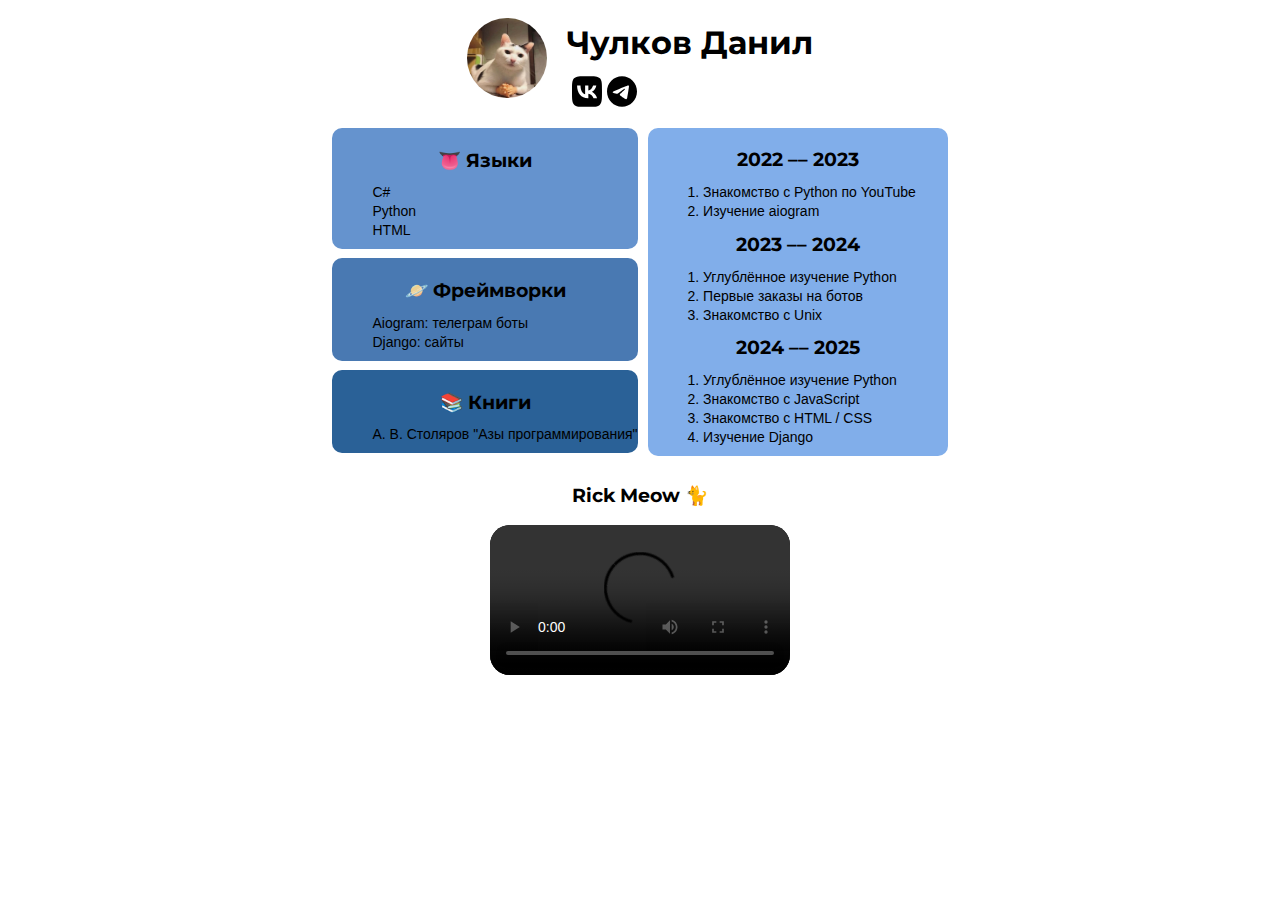
==== index.html @ 6cfdf7d8 "new design" ====
<!DOCTYPE html>
<html lang="en">
<head>
    <link rel="preconnect" href="https://fonts.googleapis.com">
    <link rel="preconnect" href="https://fonts.gstatic.com" crossorigin>
    <link href="https://fonts.googleapis.com/css2?family=Montserrat:ital,wght@0,700;1,700&display=swap" rel="stylesheet">

    <link rel="preconnect" href="https://fonts.googleapis.com">
    <link rel="preconnect" href="https://fonts.gstatic.com" crossorigin>
    <link href="https://fonts.googleapis.com/css2?family=Mulish:ital,wght@0,200..1000;1,200..1000&family=Nanum+Gothic&display=swap" rel="stylesheet">

    <meta charset="UTF-8">
    <meta name="viewport" content="width=device-width, initial-scale=1.0">
    <link rel="stylesheet" href="style.css">
    <title>Title</title>
</head>

<body>
    <div class="present">
        <img class="photo" src="photo.jpg">
        <div class="whoami">
            <h1 class="name best-font">Чулков Данил</h1>
            <!-- <p class="second-font">Просто тестовый текст</p> -->
            <div class="social">
                <a href="https://github.com">
                    <img src="github.svg" alt="github">
                </a>
                    <!-- <p class="social-text">github.com</p> -->
                <img src="vk.svg" alt="vk">
                <!-- <p class="social-text">vk.com</p> -->
                <img src="telegram.svg" alt="telegram">
                <!-- <p class="social-text">telegram.com</p> -->
            </div>
            <!-- Гений, миллиардер, плейбой, филантроп -->
        </div>
    </div>
    <!-- <hr class="hr-horizontal"> -->
    <div class="brain">
        <div class="skills">
            <div class="todo" style="background-color:#6593CE">
                <h3 class="center-todo best-font">👅 Языки</h3>
                <div class="list second-font">
                    <ul>С#</ul>
                    <ul>Python</ul>
                    <ul>HTML</ul>
                </div>
            </div>

            <div class="todo" style="background-color: #4979B2;">
                <h3 class="center-todo best-font">🪐 Фреймворки</h3>
                <div class="list second-font">
                    <ul>Aiogram: телеграм боты</ul>
                    <ul>Django: сайты</ul>
                </div>
            </div>

            <div class="todo" style="background-color: #2A6197;">
                <h3 class="center-todo best-font">📚 Книги</h3>
                <div class="list second-font">
                    <ul>А. В. Столяров "Азы программирования"</ul>
                </div>
            </div>
        </div>
        
        <div class="test">
            <!-- <p class="main-text">Соц-сети</p> -->
            <div class="todo" style="background-color: #81AEEA;">
                <h3 class="center-todo best-font">2022 –– 2023</h3>
                <div class="list second-font">
                    <ul>1. Знакомство с Python по YouTube</ul>
                    <ul>2. Изучение aiogram</ul>
                </div>
                <h3 class="center-todo best-font">2023 –– 2024</h3>
                <div class="list second-font">
                    <ul>1. Углублённое изучение Python</ul>
                    <ul>2. Первые заказы на ботов</ul>
                    <ul>3. Знакомство с Unix</ul>
                </div>
                <h3 class="center-todo best-font">2024 –– 2025</h3>
                <div class="list second-font">
                    <ul>1. Углублённое изучение Python</ul>
                    <ul>2. Знакомство с JavaScript</ul>
                    <ul>3. Знакомство с HTML / CSS</ul>
                    <ul>4. Изучение Django</ul>
                </div>
            </div>
        </div>
    </div>
        <div>
            <h3 class="center-todo best-font">Rick Meow 🐈</h3>
            <video class="meow" controls>
                <source src="Never-gonna-Meow-you-up.mp4" type="video/mp4">
                <!-- <source src="movie.ogg" type="video/ogg"> -->
                Your browser does not support the video tag.
            </video>
        </div>
</body>

</html>
---- style.css ----
.present {
    display:flex;
    line-height: 20px;
    padding: 10px;
    justify-content: center;
}

.best-font{
    font-family: "Montserrat", sans-serif;
    font-weight: 700;
    font-style: normal;
}

.main-text {
    font-family: "Montserrat", sans-serif;
    font-weight: 700;
    font-style: normal;
    font-size: 20px;
    padding-left: 1%;
}

.second-font{
    font-family:'Gill Sans', 'Gill Sans MT', Calibri, 'Trebuchet MS', sans-serif;
    font-weight: 400;
    font-size: 14px;
}

.skills {
    border-radius: 20px;
    margin: 0px 5px;
}

.meow{
    display: block;
    margin: 0px auto;
    border-radius: 20px;
    max-width: 600px;
    background-color: black;
}

.test {
    border-radius: 10px;
    margin: 0px 5px;
}

.cells {
    padding-left: 32px;
    line-height: 10px;
    padding-bottom: 5px;
}

.name {
    margin-top: 15px;
}

.point-text {
    font-family: "Mulish", sans-serif;
    font-optical-sizing: auto;
    font-weight: 300;
    font-style: normal;
    font-size: 20px;
}

.info {
    font-family: "Mulish", sans-serif;
    font-optical-sizing: auto;
    font-weight: 300;
    font-size: large;
    font-style: normal;
}

.a {
    flex-shrink: 5;
}

.social {
    display:inline-flex;
    position: relative;
    border-radius: 70px;
    width: 30px;
    margin-top: -10px;
    gap: 5px;
}

.photo {
    width: 80px;
    height: 80px;
    overflow: hidden;
    border-radius: 70%;
    margin-right: 20px;
  }

.center-todo{
    display: flex;
    justify-content: center;
}

.todo {
    background-color: rgb(255, 175, 175);
    border-radius: 10px;

    padding: 2px 0px;
    margin: 3% auto;
    min-width: 300px;
}
.list{
    display:flexbox;
    line-height: 5px;
}

@media (max-width: 555px) {
}
  
.brain {
    display:flex;
    justify-content: center;
    min-width: 300px;
}
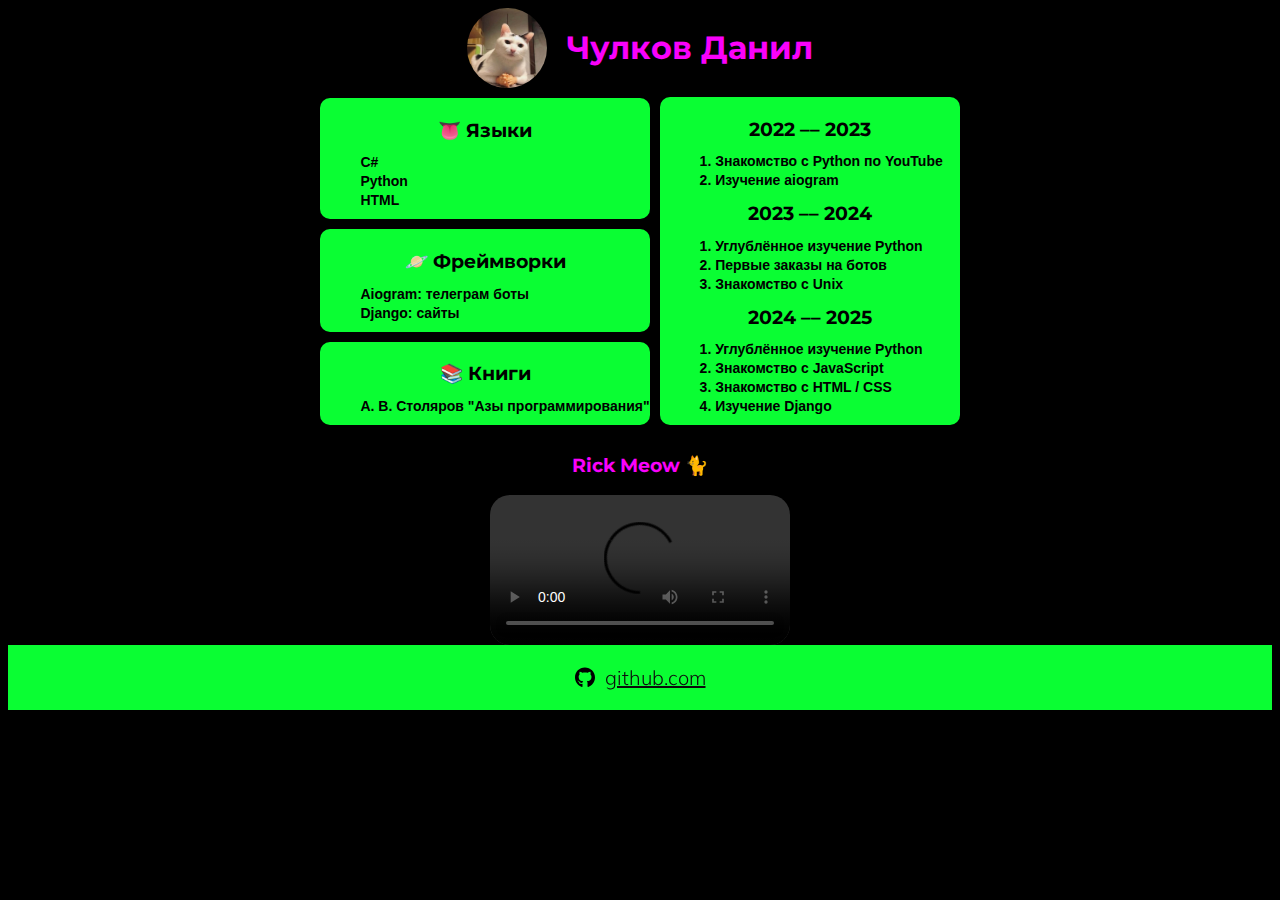
==== commit 6ca9dfcf: "double update design" ====
--- a/index.html
+++ b/index.html
@@ -15,30 +15,20 @@
     <title>Title</title>
 </head>
 
-<body>
+<body bgcolor="#000">
     <div class="present">
         <img class="photo" src="photo.jpg">
         <div class="whoami">
-            <h1 class="name best-font">Чулков Данил</h1>
-            <!-- <p class="second-font">Просто тестовый текст</p> -->
-            <div class="social">
-                <a href="https://github.com">
-                    <img src="github.svg" alt="github">
-                </a>
-                    <!-- <p class="social-text">github.com</p> -->
-                <img src="vk.svg" alt="vk">
-                <!-- <p class="social-text">vk.com</p> -->
-                <img src="telegram.svg" alt="telegram">
-                <!-- <p class="social-text">telegram.com</p> -->
-            </div>
+            <h1 class="name best-font" style="color: #F902FA">Чулков Данил</h1>
+            <!-- <p class="second-font" style="color: #F902FA">Просто тестовый текст</p> -->
             <!-- Гений, миллиардер, плейбой, филантроп -->
         </div>
     </div>
     <!-- <hr class="hr-horizontal"> -->
     <div class="brain">
         <div class="skills">
-            <div class="todo" style="background-color:#6593CE">
-                <h3 class="center-todo best-font">👅 Языки</h3>
+            <div class="todo" style="background-color:#0AFE33">
+                <h3 class="center-todo best-font" text="#F902FA">👅 Языки</h3>
                 <div class="list second-font">
                     <ul>С#</ul>
                     <ul>Python</ul>
@@ -46,7 +36,7 @@
                 </div>
             </div>
 
-            <div class="todo" style="background-color: #4979B2;">
+            <div class="todo" style="background-color: #0AFE33">
                 <h3 class="center-todo best-font">🪐 Фреймворки</h3>
                 <div class="list second-font">
                     <ul>Aiogram: телеграм боты</ul>
@@ -54,7 +44,7 @@
                 </div>
             </div>
 
-            <div class="todo" style="background-color: #2A6197;">
+            <div class="todo" style="background-color: #0AFE33">
                 <h3 class="center-todo best-font">📚 Книги</h3>
                 <div class="list second-font">
                     <ul>А. В. Столяров "Азы программирования"</ul>
@@ -64,7 +54,7 @@
         
         <div class="test">
             <!-- <p class="main-text">Соц-сети</p> -->
-            <div class="todo" style="background-color: #81AEEA;">
+            <div class="todo" style="background-color: #0AFE33">
                 <h3 class="center-todo best-font">2022 –– 2023</h3>
                 <div class="list second-font">
                     <ul>1. Знакомство с Python по YouTube</ul>
@@ -87,13 +77,29 @@
         </div>
     </div>
         <div>
-            <h3 class="center-todo best-font">Rick Meow 🐈</h3>
+            <h3 class="center-todo best-font" style="color: #F902FA">Rick Meow 🐈</h3>
             <video class="meow" controls>
                 <source src="Never-gonna-Meow-you-up.mp4" type="video/mp4">
-                <!-- <source src="movie.ogg" type="video/ogg"> -->
                 Your browser does not support the video tag.
             </video>
         </div>
 </body>
-
+<article>
+    <footer>
+        <div class="social">
+                <img src="github.svg" alt="github">
+                <a href="https://github.com/MrStewie404/">
+                    <p class="social-text">github.com</p>
+                </a>
+                <!-- <img src="vk.svg" alt="vk">
+                <a href="https://vk.com">
+                    <p class="social-text">vk.com</p>
+                </a>
+                <img src="telegram.svg" alt="telegram">
+                <a href="https://web.telegram.org">
+                    <p class="social-text">telegram.org</p>
+                </a> -->
+        </div>
+    </footer>
+</article>
 </html>--- a/style.css
+++ b/style.css
@@ -1,7 +1,7 @@
 .present {
     display:flex;
     line-height: 20px;
-    padding: 10px;
+    /* padding: 2px; */
     justify-content: center;
 }
 
@@ -21,7 +21,7 @@
 
 .second-font{
     font-family:'Gill Sans', 'Gill Sans MT', Calibri, 'Trebuchet MS', sans-serif;
-    font-weight: 400;
+    font-weight: 600;
     font-size: 14px;
 }
 
@@ -36,6 +36,7 @@
     border-radius: 20px;
     max-width: 600px;
     background-color: black;
+    box-shadow: 10px;
 }
 
 .test {
@@ -50,7 +51,7 @@
 }
 
 .name {
-    margin-top: 15px;
+    margin: 30px 0px;
 }
 
 .point-text {
@@ -69,17 +70,51 @@
     font-style: normal;
 }
 
-.a {
+a {
     flex-shrink: 5;
 }
 
+article {
+    min-height: 100%;
+    display: grid;
+    grid-template-rows: auto 0fr auto;
+  }
+  
+footer {
+    display: flex;
+    justify-content: center;
+    /* padding: 1px; */
+    background-color: #0AFE33;
+  }
+  
+.social-text {
+    /* scale: 100%; */
+    font-family: "Mulish", sans-serif;
+    font-optical-sizing: auto;
+    font-weight: 300;
+    font-style: normal;
+    font-size: 20px;
+}
+
 .social {
-    display:inline-flex;
-    position: relative;
-    border-radius: 70px;
-    width: 30px;
-    margin-top: -10px;
-    gap: 5px;
+    display:flex;
+    /* margin-left: -350px; */
+    /* border-radius: 70px; */
+    width: 20px;
+    /* margin-left: -50px; */
+    gap: 10px;
+    justify-content: center;
+    align-content: center;
+    /* https://isotropic.co/tool/hex-color-to-css-filter/ */
+    filter: invert(0%) sepia(0%) saturate(0%) hue-rotate(324deg) brightness(96%) contrast(104%);
+}
+
+.hr-vertical{
+    /* display: flex; */
+    height: 20px;
+    color: #000;
+    /* gap: 30px; */
+    /* justify-content: center; */
 }
 
 .photo {
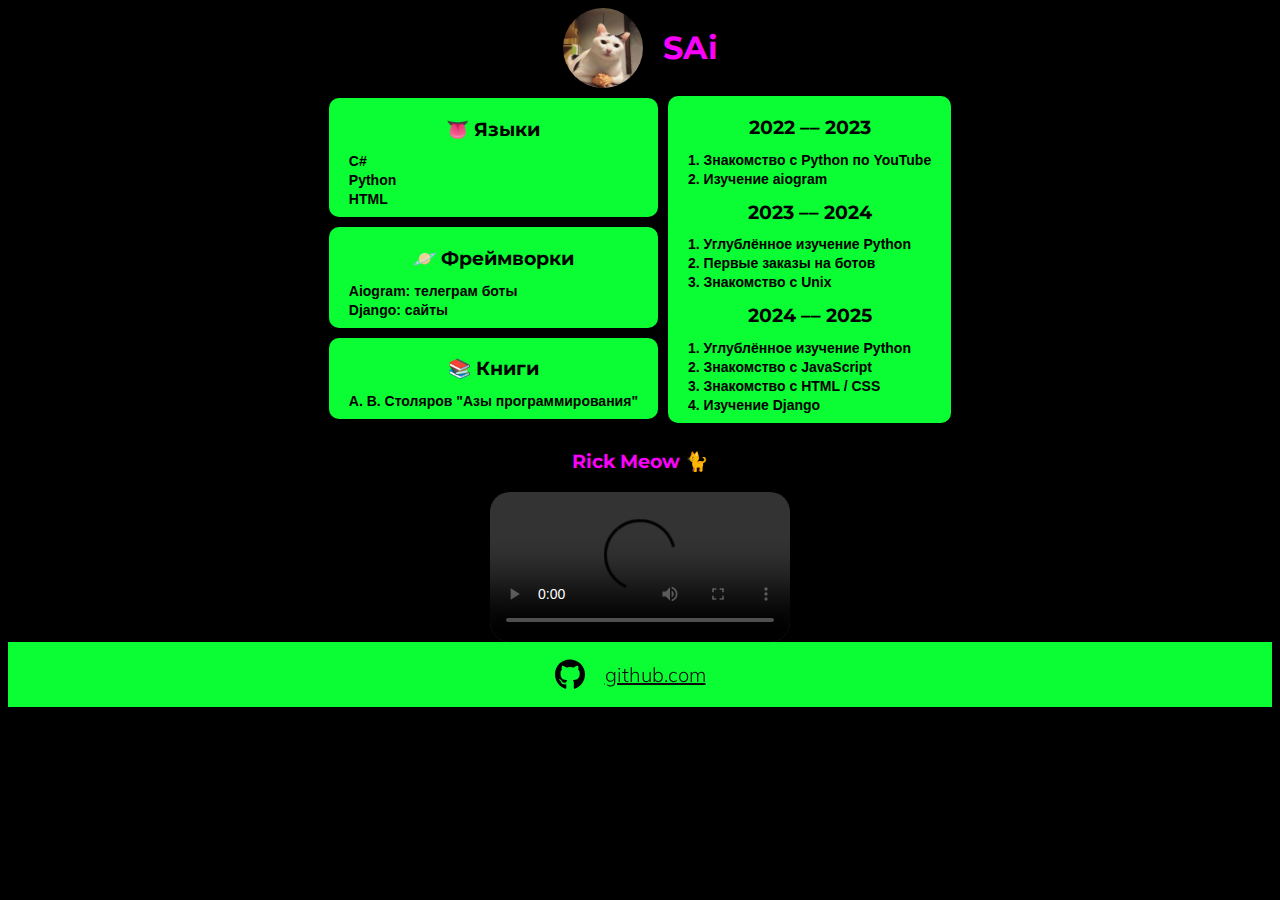
==== commit 69284d23: "add adaptive design" ====
--- a/index.html
+++ b/index.html
@@ -1,13 +1,17 @@
 <!DOCTYPE html>
 <html lang="en">
+
 <head>
     <link rel="preconnect" href="https://fonts.googleapis.com">
     <link rel="preconnect" href="https://fonts.gstatic.com" crossorigin>
-    <link href="https://fonts.googleapis.com/css2?family=Montserrat:ital,wght@0,700;1,700&display=swap" rel="stylesheet">
+    <link href="https://fonts.googleapis.com/css2?family=Montserrat:ital,wght@0,700;1,700&display=swap"
+        rel="stylesheet">
 
     <link rel="preconnect" href="https://fonts.googleapis.com">
     <link rel="preconnect" href="https://fonts.gstatic.com" crossorigin>
-    <link href="https://fonts.googleapis.com/css2?family=Mulish:ital,wght@0,200..1000;1,200..1000&family=Nanum+Gothic&display=swap" rel="stylesheet">
+    <link
+        href="https://fonts.googleapis.com/css2?family=Mulish:ital,wght@0,200..1000;1,200..1000&family=Nanum+Gothic&display=swap"
+        rel="stylesheet">
 
     <meta charset="UTF-8">
     <meta name="viewport" content="width=device-width, initial-scale=1.0">
@@ -19,79 +23,77 @@
     <div class="present">
         <img class="photo" src="photo.jpg">
         <div class="whoami">
-            <h1 class="name best-font" style="color: #F902FA">Чулков Данил</h1>
+            <h1 class="name best-font" style="color: #F902FA">SAi</h1>
             <!-- <p class="second-font" style="color: #F902FA">Просто тестовый текст</p> -->
             <!-- Гений, миллиардер, плейбой, филантроп -->
         </div>
     </div>
-    <!-- <hr class="hr-horizontal"> -->
     <div class="brain">
         <div class="skills">
-            <div class="todo" style="background-color:#0AFE33">
-                <h3 class="center-todo best-font" text="#F902FA">👅 Языки</h3>
-                <div class="list second-font">
-                    <ul>С#</ul>
-                    <ul>Python</ul>
-                    <ul>HTML</ul>
+            <div class="block" style="background-color:#0AFE33">
+                <h3 class="block-title best-font" text="#F902FA">👅 Языки</h3>
+                <div class="block-info second-font">
+                    <p>С#</p>
+                    <p>Python</p>
+                    <p>HTML</p>
                 </div>
             </div>
 
-            <div class="todo" style="background-color: #0AFE33">
-                <h3 class="center-todo best-font">🪐 Фреймворки</h3>
-                <div class="list second-font">
-                    <ul>Aiogram: телеграм боты</ul>
-                    <ul>Django: сайты</ul>
+            <div class="block" style="background-color: #0AFE33">
+                <h3 class="block-title best-font">🪐 Фреймворки</h3>
+                <div class="block-info second-font">
+                    <p>Aiogram: телеграм боты</p>
+                    <p>Django: сайты</p>
                 </div>
             </div>
-
-            <div class="todo" style="background-color: #0AFE33">
-                <h3 class="center-todo best-font">📚 Книги</h3>
-                <div class="list second-font">
-                    <ul>А. В. Столяров "Азы программирования"</ul>
+            <div class="block" style="background-color: #0AFE33">
+                <h3 class="block-title best-font">📚 Книги</h3>
+                <div class="block-info second-font">
+                    <p>А. В. Столяров "Азы программирования"</p>
                 </div>
             </div>
         </div>
-        
-        <div class="test">
+
+        <div class="skills">
             <!-- <p class="main-text">Соц-сети</p> -->
-            <div class="todo" style="background-color: #0AFE33">
-                <h3 class="center-todo best-font">2022 –– 2023</h3>
-                <div class="list second-font">
-                    <ul>1. Знакомство с Python по YouTube</ul>
-                    <ul>2. Изучение aiogram</ul>
+            <div class="block" style="background-color: #0AFE33">
+                <h3 class="block-title best-font">2022 –– 2023</h3>
+                <div class="block-info second-font">
+                    <p>1. Знакомство с Python по YouTube</p>
+                    <p>2. Изучение aiogram</p>
                 </div>
-                <h3 class="center-todo best-font">2023 –– 2024</h3>
-                <div class="list second-font">
-                    <ul>1. Углублённое изучение Python</ul>
-                    <ul>2. Первые заказы на ботов</ul>
-                    <ul>3. Знакомство с Unix</ul>
+                <h3 class="block-title best-font">2023 –– 2024</h3>
+                <div class="block-info second-font">
+                    <p>1. Углублённое изучение Python</p>
+                    <p>2. Первые заказы на ботов</p>
+                    <p>3. Знакомство с Unix</p>
                 </div>
-                <h3 class="center-todo best-font">2024 –– 2025</h3>
-                <div class="list second-font">
-                    <ul>1. Углублённое изучение Python</ul>
-                    <ul>2. Знакомство с JavaScript</ul>
-                    <ul>3. Знакомство с HTML / CSS</ul>
-                    <ul>4. Изучение Django</ul>
+                <h3 class="block-title best-font">2024 –– 2025</h3>
+                <div class="block-info second-font">
+                    <p>1. Углублённое изучение Python</p>
+                    <p>2. Знакомство с JavaScript</p>
+                    <p>3. Знакомство с HTML / CSS</p>
+                    <p>4. Изучение Django</p>
                 </div>
             </div>
         </div>
     </div>
-        <div>
-            <h3 class="center-todo best-font" style="color: #F902FA">Rick Meow 🐈</h3>
-            <video class="meow" controls>
-                <source src="Never-gonna-Meow-you-up.mp4" type="video/mp4">
-                Your browser does not support the video tag.
-            </video>
-        </div>
+    <div>
+        <h3 class="block-title best-font" style="color: #F902FA">Rick Meow 🐈</h3>
+        <video class="meow" controls>
+            <source src="Never-gonna-Meow-you-up.mp4" type="video/mp4">
+            Your browser does not support the video tag.
+        </video>
+    </div>
 </body>
 <article>
     <footer>
         <div class="social">
-                <img src="github.svg" alt="github">
-                <a href="https://github.com/MrStewie404/">
-                    <p class="social-text">github.com</p>
-                </a>
-                <!-- <img src="vk.svg" alt="vk">
+            <img src="github.svg" alt="github">
+            <a href="https://github.com/MrStewie404/">
+                <p class="social-text">github.com</p>
+            </a>
+            <!-- <img src="vk.svg" alt="vk">
                 <a href="https://vk.com">
                     <p class="social-text">vk.com</p>
                 </a>
@@ -102,4 +104,5 @@
         </div>
     </footer>
 </article>
+
 </html>--- a/style.css
+++ b/style.css
@@ -1,14 +1,8 @@
-.present {
-    display:flex;
-    line-height: 20px;
-    /* padding: 2px; */
-    justify-content: center;
-}
-
 .best-font{
     font-family: "Montserrat", sans-serif;
     font-weight: 700;
     font-style: normal;
+    
 }
 
 .main-text {
@@ -25,9 +19,60 @@
     font-size: 14px;
 }
 
+
+
+
+.present {
+    display:flex;
+    line-height: 20px;
+    justify-content: center;
+}
+
+.photo {
+    width: 80px;
+    height: 80px;
+    overflow: hidden;
+    border-radius: 70%;
+    margin-right: 20px;
+  }
+
+.name {
+    margin: 30px 0px;
+}
+
 .skills {
     border-radius: 20px;
     margin: 0px 5px;
+}
+
+.block {
+    background-color: rgb(255, 175, 175);
+    border-radius: 10px;
+
+    padding: 1px 0px;
+    margin: 3% auto;
+    min-width: 200px;
+}
+
+p {
+    padding: 0px 20px;
+}
+
+.block-title{
+    display: flex;
+    justify-content: center;
+}
+
+.block-info{
+    display:flexbox;
+    line-height: 5px;
+    /* padding: 0px 20px; */
+}
+  
+.brain {
+    display:flex;
+    justify-content: center;
+    /* min-width: 300px; */
 }
 
 .meow{
@@ -39,39 +84,14 @@
     box-shadow: 10px;
 }
 
-.test {
-    border-radius: 10px;
-    margin: 0px 5px;
-}
-
-.cells {
-    padding-left: 32px;
-    line-height: 10px;
-    padding-bottom: 5px;
-}
-
-.name {
-    margin: 30px 0px;
-}
-
-.point-text {
-    font-family: "Mulish", sans-serif;
-    font-optical-sizing: auto;
-    font-weight: 300;
-    font-style: normal;
-    font-size: 20px;
-}
-
-.info {
-    font-family: "Mulish", sans-serif;
-    font-optical-sizing: auto;
-    font-weight: 300;
-    font-size: large;
-    font-style: normal;
-}
-
-a {
-    flex-shrink: 5;
+.social {
+    display:flex;
+    width: 30px;
+    /* gap: 10px; */
+    justify-content: center;
+    /* align-content: center; */
+    /* https://isotropic.co/tool/hex-color-to-css-filter/ */
+    filter: invert(0%) sepia(0%) saturate(0%) hue-rotate(324deg) brightness(96%) contrast(104%);
 }
 
 article {
@@ -86,9 +106,8 @@
     /* padding: 1px; */
     background-color: #0AFE33;
   }
-  
+
 .social-text {
-    /* scale: 100%; */
     font-family: "Mulish", sans-serif;
     font-optical-sizing: auto;
     font-weight: 300;
@@ -96,58 +115,52 @@
     font-size: 20px;
 }
 
-.social {
-    display:flex;
-    /* margin-left: -350px; */
-    /* border-radius: 70px; */
-    width: 20px;
-    /* margin-left: -50px; */
-    gap: 10px;
-    justify-content: center;
-    align-content: center;
-    /* https://isotropic.co/tool/hex-color-to-css-filter/ */
-    filter: invert(0%) sepia(0%) saturate(0%) hue-rotate(324deg) brightness(96%) contrast(104%);
+@media (max-width: 600px) {
+    .brain {
+        display:block;
+        justify-content: center;
+        margin: 10px auto;
+        /* min-width: 300px; */
+    }
+
+    .block {
+        margin: 4% auto;
+    } 
+
+    .meow{
+        max-width: 90%;
+    }
 }
 
-.hr-vertical{
-    /* display: flex; */
-    height: 20px;
-    color: #000;
-    /* gap: 30px; */
-    /* justify-content: center; */
-}
+@media (max-width: 370px) {
+    .photo {
+        display: none;
+      }
 
-.photo {
-    width: 80px;
-    height: 80px;
-    overflow: hidden;
-    border-radius: 70%;
-    margin-right: 20px;
-  }
+    .present {
+        margin: 30px auto;
+        max-width: 140px;
+        min-width: 120px;
+        box-shadow: 0px 0px 0px 6px #F902FA;
+        border-radius: 2.5px;
+    }
 
-.center-todo{
-    display: flex;
-    justify-content: center;
-}
+    .name {
+        margin: 10px;
+        line-height: 25px;
+        width: 100%;
+    }
 
-.todo {
-    background-color: rgb(255, 175, 175);
-    border-radius: 10px;
+    .block {
+        background-color: rgb(255, 175, 175);
+        border-radius: 5px;
+    
+        padding: 1px 10px;
+        margin: 3% 1px;
+        min-width: 200px;
+    }
 
-    padding: 2px 0px;
-    margin: 3% auto;
-    min-width: 300px;
-}
-.list{
-    display:flexbox;
-    line-height: 5px;
-}
-
-@media (max-width: 555px) {
-}
-  
-.brain {
-    display:flex;
-    justify-content: center;
-    min-width: 300px;
+    p {
+        padding: 0px 5px;
+    }
 }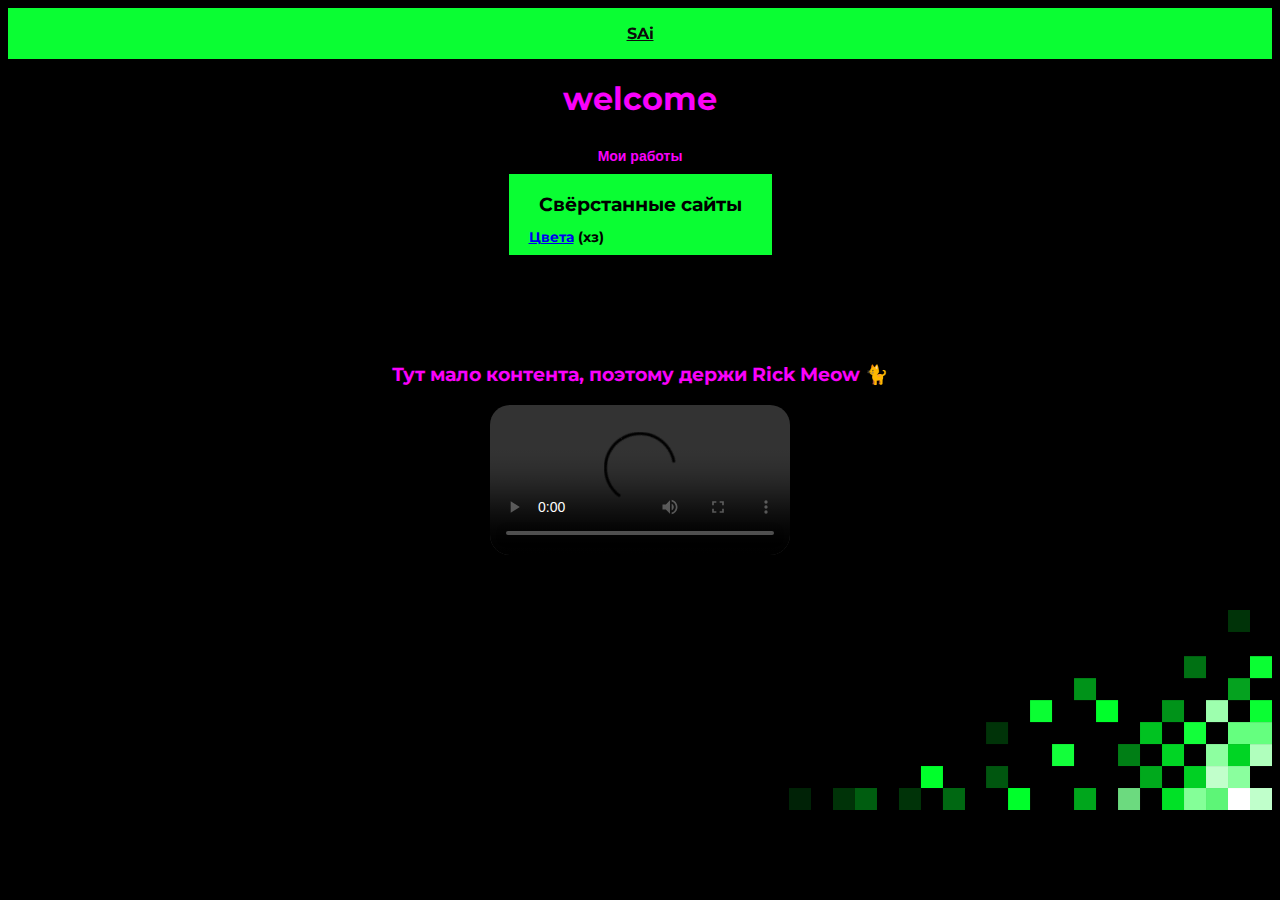
==== commit cc395424: "minor update" ====
--- a/index.html
+++ b/index.html
@@ -15,31 +15,37 @@
 
     <meta charset="UTF-8">
     <meta name="viewport" content="width=device-width, initial-scale=1.0">
-    <link rel="stylesheet" href="style.css">
+    <link rel="stylesheet" href="styles/style.css">
     <title>Title</title>
 </head>
 
 <body bgcolor="#000">
+    <footer>
+        <div class="social">
+            <!-- <img src="materials/github.svg" alt="github"> -->
+            <!-- <a href="https://github.com/MrStewie404/"> -->
+            <a href="whoami.html">
+                <p class="best-font">SAi</p>
+            </a>
+        </div>
+    </footer>
     <div class="present">
-        <img class="photo" src="photo.jpg">
+        <!-- <img class="photo" src="materials/photo.jpg"> -->
         <div class="whoami">
-            <h1 class="name best-font" style="color: #F902FA">SAi</h1>
-            <!-- <p class="second-font" style="color: #F902FA">Просто тестовый текст</p> -->
-            <!-- Гений, миллиардер, плейбой, филантроп -->
+            <h1 class="name best-font" style="color: #F902FA">welcome</h1>
         </div>
     </div>
     <div class="brain">
         <div class="skills">
+            <h1 class="second-font" style="color: #F902FA">Мои работы</h1>
             <div class="block" style="background-color:#0AFE33">
-                <h3 class="block-title best-font" text="#F902FA">👅 Языки</h3>
+                <h3 class="block-title best-font" text="#F902FA">Свёрстанные сайты</h3>
                 <div class="block-info second-font">
-                    <p>С#</p>
-                    <p>Python</p>
-                    <p>HTML</p>
+                    <p class="best-font"><a href="colors.html">Цвета</a> (хз)</p>
                 </div>
             </div>
 
-            <div class="block" style="background-color: #0AFE33">
+            <!-- <div class="block" style="background-color: #0AFE33">
                 <h3 class="block-title best-font">🪐 Фреймворки</h3>
                 <div class="block-info second-font">
                     <p>Aiogram: телеграм боты</p>
@@ -51,11 +57,10 @@
                 <div class="block-info second-font">
                     <p>А. В. Столяров "Азы программирования"</p>
                 </div>
-            </div>
+            </div> -->
         </div>
 
-        <div class="skills">
-            <!-- <p class="main-text">Соц-сети</p> -->
+        <!-- <div class="skills">
             <div class="block" style="background-color: #0AFE33">
                 <h3 class="block-title best-font">2022 –– 2023</h3>
                 <div class="block-info second-font">
@@ -76,33 +81,18 @@
                     <p>4. Изучение Django</p>
                 </div>
             </div>
-        </div>
+        </div> -->
     </div>
     <div>
-        <h3 class="block-title best-font" style="color: #F902FA">Rick Meow 🐈</h3>
+        <h3 class="block-title best-font" style="color: #F902FA; margin-top: 100px;" >Тут мало контента, поэтому держи Rick Meow 🐈</h3>
         <video class="meow" controls>
             <source src="Never-gonna-Meow-you-up.mp4" type="video/mp4">
             Your browser does not support the video tag.
         </video>
     </div>
 </body>
-<article>
-    <footer>
-        <div class="social">
-            <img src="github.svg" alt="github">
-            <a href="https://github.com/MrStewie404/">
-                <p class="social-text">github.com</p>
-            </a>
-            <!-- <img src="vk.svg" alt="vk">
-                <a href="https://vk.com">
-                    <p class="social-text">vk.com</p>
-                </a>
-                <img src="telegram.svg" alt="telegram">
-                <a href="https://web.telegram.org">
-                    <p class="social-text">telegram.org</p>
-                </a> -->
-        </div>
-    </footer>
+<article class="container">
+        <img src="materials/pixels.svg" alt="pixels" class="fixed-element">
 </article>
 
 </html>--- a/styles/style.css
+++ b/styles/style.css
@@ -0,0 +1,186 @@
+.best-font{
+    font-family: "Montserrat", sans-serif;
+    font-weight: 700;
+    font-style: normal;
+    
+}
+
+.main-text {
+    font-family: "Montserrat", sans-serif;
+    font-weight: 700;
+    font-style: normal;
+    font-size: 20px;
+    padding-left: 1%;
+}
+
+.second-font{
+    font-family:'Gill Sans', 'Gill Sans MT', Calibri, 'Trebuchet MS', sans-serif;
+    font-weight: 600;
+    font-size: 14px;
+}
+
+
+h1 {
+    display: flex;
+    justify-content: center;
+}
+
+.present {
+    display:flex;
+    line-height: 20px;
+    justify-content: center;
+}
+
+.photo {
+    width: 80px;
+    height: 80px;
+    overflow: hidden;
+    border-radius: 70%;
+    margin-right: 20px;
+  }
+
+.name {
+    margin: 30px 0px;
+}
+
+.skills {
+    border-radius: 20px;
+    margin: 0px 5px;
+}
+
+.block {
+    background-color: rgb(255, 175, 175);
+    /* border-radius: 10px; */
+
+    padding: 1px 0px;
+    margin: 3% auto;
+    min-width: 200px;
+}
+
+p {
+    padding: 0px 20px;
+}
+
+.block-title{
+    display: flex;
+    justify-content: center;
+    padding: 0px 30px 0px 30px;
+}
+
+.block-info{
+    display:flexbox;
+    line-height: 5px;
+    /* padding: 0px 20px; */
+}
+  
+.brain {
+    display:flex;
+    justify-content: center;
+    /* min-width: 300px; */
+}
+
+.meow{
+    display: block;
+    margin: 0px auto;
+    border-radius: 20px;
+    max-width: 600px;
+    background-color: black;
+    box-shadow: 10px;
+}
+
+.social {
+    display:flex;
+    /* width: 30px; */
+    justify-content: center;
+    /* align-content: center; */
+    /* https://isotropic.co/tool/hex-color-to-css-filter/ */
+    filter: invert(0%) sepia(0%) saturate(0%) hue-rotate(324deg) brightness(96%) contrast(104%);
+}
+
+article {
+    min-height: 100%;
+    display: grid;
+    grid-template-rows: auto 0fr auto;
+  }
+  
+footer {
+    display: flex;
+    justify-content: center;
+    /* padding: 1px; */
+    /* border-radius: 10px; */
+    background-color: #0AFE33;
+  }
+
+.social-text {
+    font-family: "Mulish", sans-serif;
+    font-optical-sizing: auto;
+    font-weight: 300;
+    font-style: normal;
+    font-size: 20px;
+}
+
+.container {
+    display: flex;
+    position: relative;
+    height: 255px;
+    flex-direction: column;
+  }
+
+.container img{
+    /* width: 100%; */
+    height: 200px;
+    cursor: pointer; 
+    position: absolute;
+    bottom: 0;
+    right: 0;
+}
+
+@media (max-width: 600px) {
+    .brain {
+        display:block;
+        justify-content: center;
+        margin: 5px auto;
+        /* min-width: 300px; */
+    }
+
+    .block {
+        margin: 2% 20px;
+    } 
+
+    .meow{
+        max-width: 350px;
+    }
+}
+
+@media (max-width: 370px) {
+    .photo {
+        display: none;
+      }
+
+    .present {
+        margin: 30px auto;
+        max-width: 140px;
+        min-width: 120px;
+        box-shadow: 0px 0px 0px 6px #F902FA;
+        border-radius: 2.5px;
+    }
+
+    .name {
+        margin: 10px;
+        line-height: 25px;
+        width: 100%;
+    }
+
+    .block {
+        background-color: rgb(255, 175, 175);
+        border-radius: 5px;
+    
+        padding: 1px 10px;
+        margin: 3% 1px;
+        min-width: 200px;
+    }
+
+    p {
+        padding: 0px 5px;
+    }
+}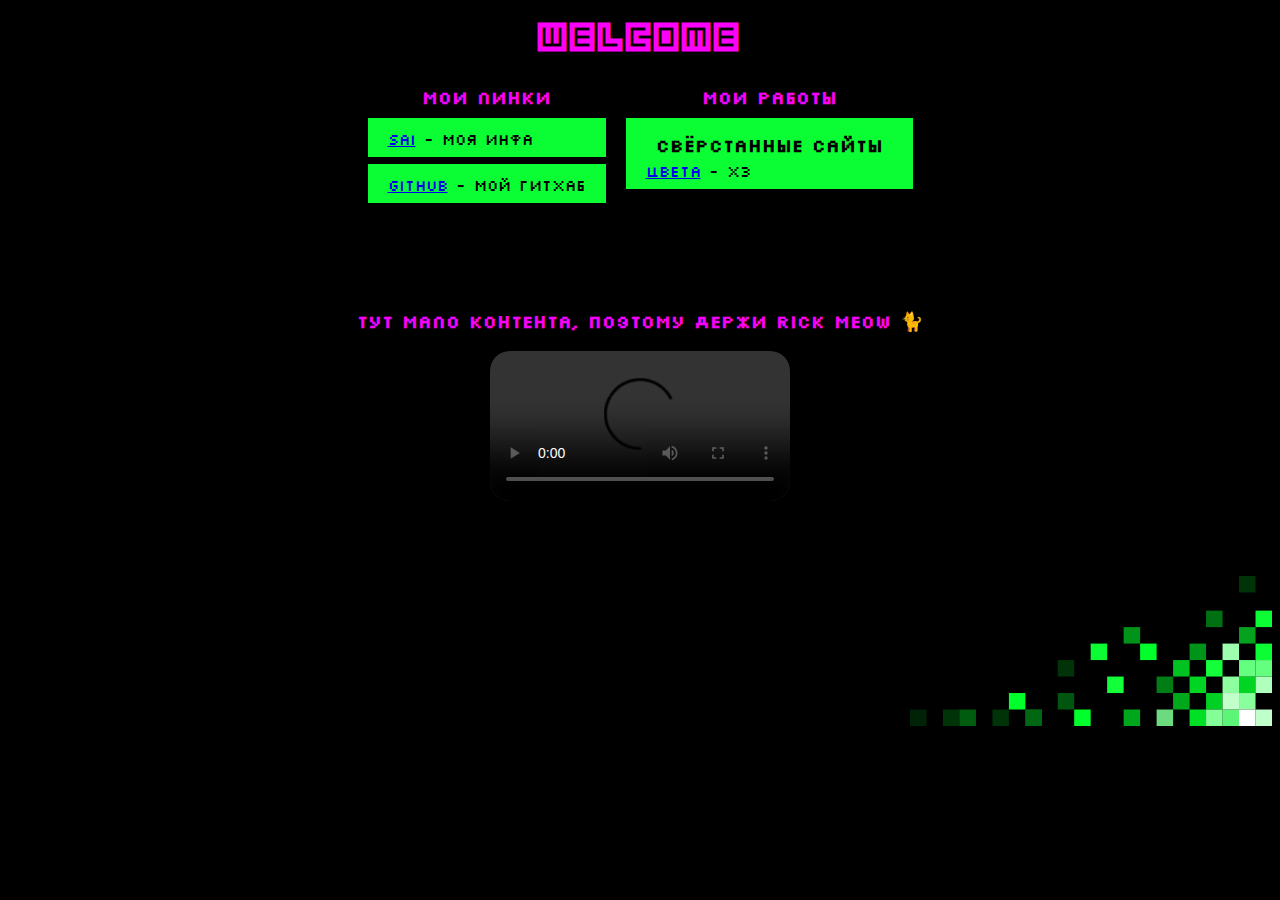
==== commit 6b4b0fb7: "update style" ====
--- a/index.html
+++ b/index.html
@@ -13,10 +13,26 @@
         href="https://fonts.googleapis.com/css2?family=Mulish:ital,wght@0,200..1000;1,200..1000&family=Nanum+Gothic&display=swap"
         rel="stylesheet">
 
+        <link rel="preconnect" href="https://fonts.googleapis.com">
+        <link rel="preconnect" href="https://fonts.gstatic.com" crossorigin>
+        <link href="https://fonts.googleapis.com/css2?family=Pixelify+Sans:wght@400..700&display=swap" rel="stylesheet">
+
     <meta charset="UTF-8">
     <meta name="viewport" content="width=device-width, initial-scale=1.0">
     <link rel="stylesheet" href="styles/style.css">
     <title>Title</title>
+
+    <style>
+        @font-face {
+            font-family: silkscreen;
+            src: url("materials/silkscreen.ttf");
+        }
+        @font-face {
+            font-family: bmcube;
+            src: url("materials/BmCube.ttf")
+        }
+    </style>
+
 </head>
 
 <body bgcolor="#000">
@@ -24,64 +40,51 @@
         <div class="social">
             <!-- <img src="materials/github.svg" alt="github"> -->
             <!-- <a href="https://github.com/MrStewie404/"> -->
-            <a href="whoami.html">
-                <p class="best-font">SAi</p>
-            </a>
         </div>
     </footer>
     <div class="present">
         <!-- <img class="photo" src="materials/photo.jpg"> -->
-        <div class="whoami">
-            <h1 class="name best-font" style="color: #F902FA">welcome</h1>
+        <div>
+            <h1 class="bmcube-font" style="color: #F902FA">welcome</h1>
         </div>
     </div>
     <div class="brain">
         <div class="skills">
-            <h1 class="second-font" style="color: #F902FA">Мои работы</h1>
-            <div class="block" style="background-color:#0AFE33">
-                <h3 class="block-title best-font" text="#F902FA">Свёрстанные сайты</h3>
+            <h3 class="block-title best-font" style="color: #F902FA">Мои линки</h3>
+            <div class="block" style="background-color: #0AFE33">
                 <div class="block-info second-font">
-                    <p class="best-font"><a href="colors.html">Цвета</a> (хз)</p>
-                </div>
-            </div>
-
-            <!-- <div class="block" style="background-color: #0AFE33">
-                <h3 class="block-title best-font">🪐 Фреймворки</h3>
-                <div class="block-info second-font">
-                    <p>Aiogram: телеграм боты</p>
-                    <p>Django: сайты</p>
+                    <p class="best-font">
+                        <a href="whoami.html">SAi</a> - моя инфа
+                    </p>
                 </div>
             </div>
             <div class="block" style="background-color: #0AFE33">
-                <h3 class="block-title best-font">📚 Книги</h3>
                 <div class="block-info second-font">
-                    <p>А. В. Столяров "Азы программирования"</p>
+                    <p class="best-font">
+                        <a href="https://github.com/mrstewie404/">github</a> - мой гитхаб
+                    </p>
+                </div>
+            </div>
+            <!-- <div class="block" style="background-color: #0AFE33">
+                <div class="block-info second-font">
+                    <p class="best-font">
+                        <a href="linkup.html">LinkUp</a> - какая-то ересь
+                    </p>
                 </div>
             </div> -->
-        </div>
-
-        <!-- <div class="skills">
-            <div class="block" style="background-color: #0AFE33">
-                <h3 class="block-title best-font">2022 –– 2023</h3>
-                <div class="block-info second-font">
-                    <p>1. Знакомство с Python по YouTube</p>
-                    <p>2. Изучение aiogram</p>
-                </div>
-                <h3 class="block-title best-font">2023 –– 2024</h3>
-                <div class="block-info second-font">
-                    <p>1. Углублённое изучение Python</p>
-                    <p>2. Первые заказы на ботов</p>
-                    <p>3. Знакомство с Unix</p>
-                </div>
-                <h3 class="block-title best-font">2024 –– 2025</h3>
-                <div class="block-info second-font">
-                    <p>1. Углублённое изучение Python</p>
-                    <p>2. Знакомство с JavaScript</p>
-                    <p>3. Знакомство с HTML / CSS</p>
-                    <p>4. Изучение Django</p>
+            </div>
+            <div class="skills">
+                <div>
+                    <h3 class="block-title best-font" style="color: #F902FA">Мои работы</h3>
+                    <div class="block" style="background-color:#0AFE33">
+                        <h3 class="block-title best-font" text="#F902FA">Свёрстанные сайты</h3>
+                        <div class="block-info second-font">
+                            <p class="best-font"><a href="colors.html">Цвета</a> - хз</p>
+                        </div>
+                    </div>
                 </div>
             </div>
-        </div> -->
+        </div>
     </div>
     <div>
         <h3 class="block-title best-font" style="color: #F902FA; margin-top: 100px;" >Тут мало контента, поэтому держи Rick Meow 🐈</h3>
@@ -91,8 +94,8 @@
         </video>
     </div>
 </body>
-<article class="container">
-        <img src="materials/pixels.svg" alt="pixels" class="fixed-element">
+<article class="container" style="height: 225px;">
+        <img src="materials/pixels.svg" alt="pixels" class="fixed-element" style="height: 150px;">
 </article>
 
 </html>--- a/styles/style.css
+++ b/styles/style.css
@@ -1,22 +1,36 @@
 .best-font{
-    font-family: "Montserrat", sans-serif;
+    /* font-family: "Montserrat", sans-serif;
     font-weight: 700;
-    font-style: normal;
+    font-style: normal; */
+    font-family: silkscreen;
+
     
 }
 
+.pixel-font {
+    font-family: PixelFont;
+}
+
+.bmcube-font {
+    font-family: bmcube;
+}
+
 .main-text {
-    font-family: "Montserrat", sans-serif;
+    font-family: PixelFont;
+
+    /* font-family: "Montserrat", sans-serif;
     font-weight: 700;
     font-style: normal;
     font-size: 20px;
-    padding-left: 1%;
+    padding-left: 1%; */
 }
 
 .second-font{
-    font-family:'Gill Sans', 'Gill Sans MT', Calibri, 'Trebuchet MS', sans-serif;
+    font-family: PixelFont;
+
+    /* font-family:'Gill Sans', 'Gill Sans MT', Calibri, 'Trebuchet MS', sans-serif;
     font-weight: 600;
-    font-size: 14px;
+    font-size: 14px; */
 }
 
 
@@ -45,7 +59,7 @@
 
 .skills {
     border-radius: 20px;
-    margin: 0px 5px;
+    margin: 0px 10px;
 }
 
 .block {
@@ -112,17 +126,18 @@
   }
 
 .social-text {
-    font-family: "Mulish", sans-serif;
+    /* font-family: "Mulish", sans-serif;
     font-optical-sizing: auto;
     font-weight: 300;
     font-style: normal;
-    font-size: 20px;
+    font-size: 20px; */
+    font-family: PixelFont;
 }
 
 .container {
     display: flex;
     position: relative;
-    height: 255px;
+    height: 200px;
     flex-direction: column;
   }
 
@@ -150,20 +165,25 @@
     .meow{
         max-width: 350px;
     }
-}
-
-@media (max-width: 370px) {
-    .photo {
-        display: none;
+
+    .container {
+        height: 100px;
       }
 
-    .present {
-        margin: 30px auto;
-        max-width: 140px;
-        min-width: 120px;
+    .container img{
+        height: 100px;
+    }
+}
+
+@media (max-width: 380px) {
+
+    /* .present {
+        margin: 40px auto;
+        max-width: 180px;
+        min-width: 170px;
         box-shadow: 0px 0px 0px 6px #F902FA;
         border-radius: 2.5px;
-    }
+    } */
 
     .name {
         margin: 10px;
@@ -173,11 +193,15 @@
 
     .block {
         background-color: rgb(255, 175, 175);
-        border-radius: 5px;
+        /* border-radius: 5px; */
     
-        padding: 1px 10px;
+        padding: 1px 5px;
         margin: 3% 1px;
-        min-width: 200px;
+        min-width: 100px;
+    }
+
+    .meow{
+        max-width: 350px;
     }
 
     p {
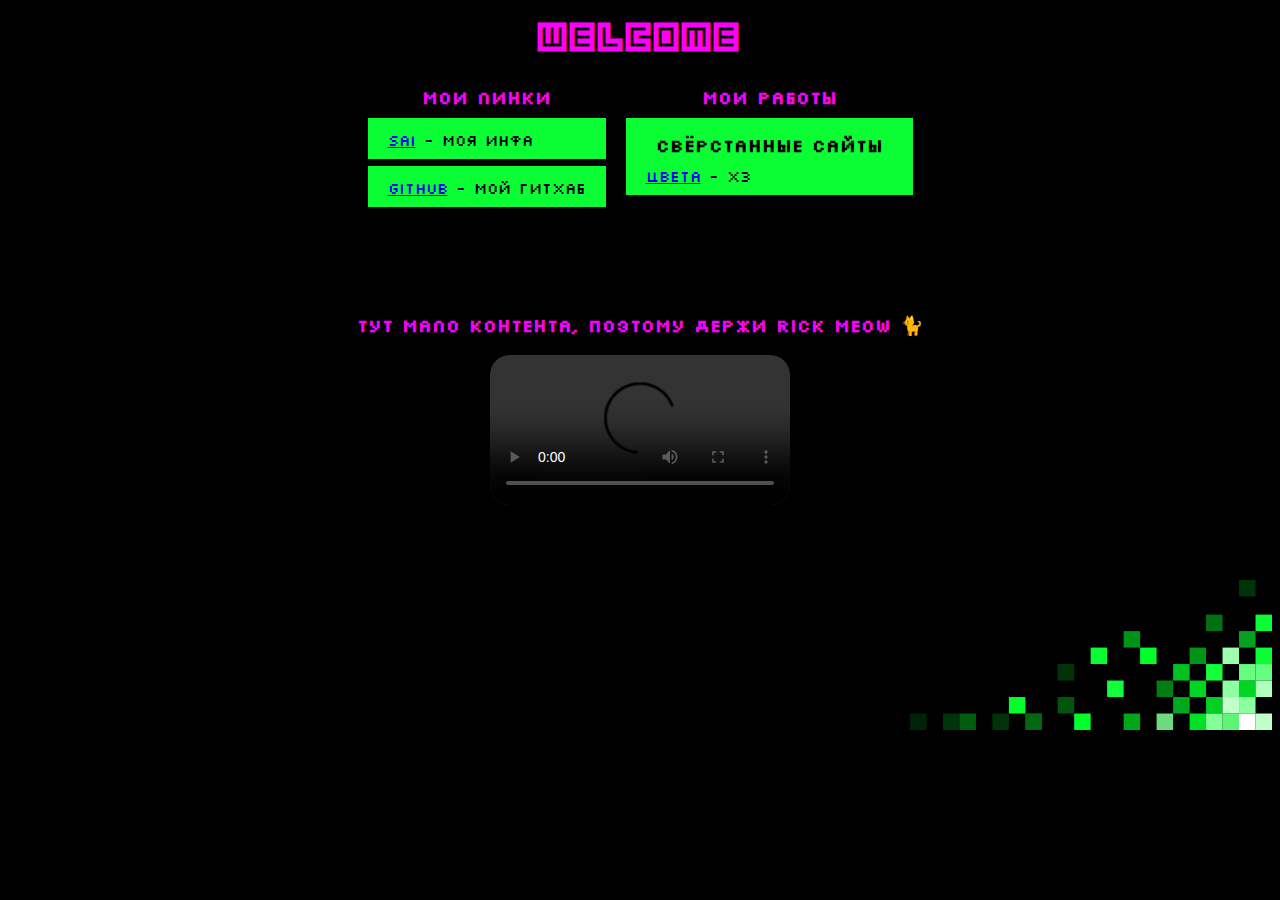
==== commit b1679789: "updating the void" ====
--- a/index.html
+++ b/index.html
@@ -89,7 +89,7 @@
     <div>
         <h3 class="block-title best-font" style="color: #F902FA; margin-top: 100px;" >Тут мало контента, поэтому держи Rick Meow 🐈</h3>
         <video class="meow" controls>
-            <source src="Never-gonna-Meow-you-up.mp4" type="video/mp4">
+            <source src="materials/Never-gonna-Meow-you-up.mp4" type="video/mp4">
             Your browser does not support the video tag.
         </video>
     </div>
--- a/styles/style.css
+++ b/styles/style.css
@@ -6,6 +6,7 @@
 
     
 }
+
 
 .pixel-font {
     font-family: PixelFont;
@@ -73,17 +74,19 @@
 
 p {
     padding: 0px 20px;
+    margin: 12px 0px;
 }
 
 .block-title{
     display: flex;
     justify-content: center;
     padding: 0px 30px 0px 30px;
+    color: rgb(0, 0, 0)
 }
 
 .block-info{
     display:flexbox;
-    line-height: 5px;
+    line-height: 15px;
     /* padding: 0px 20px; */
 }
   
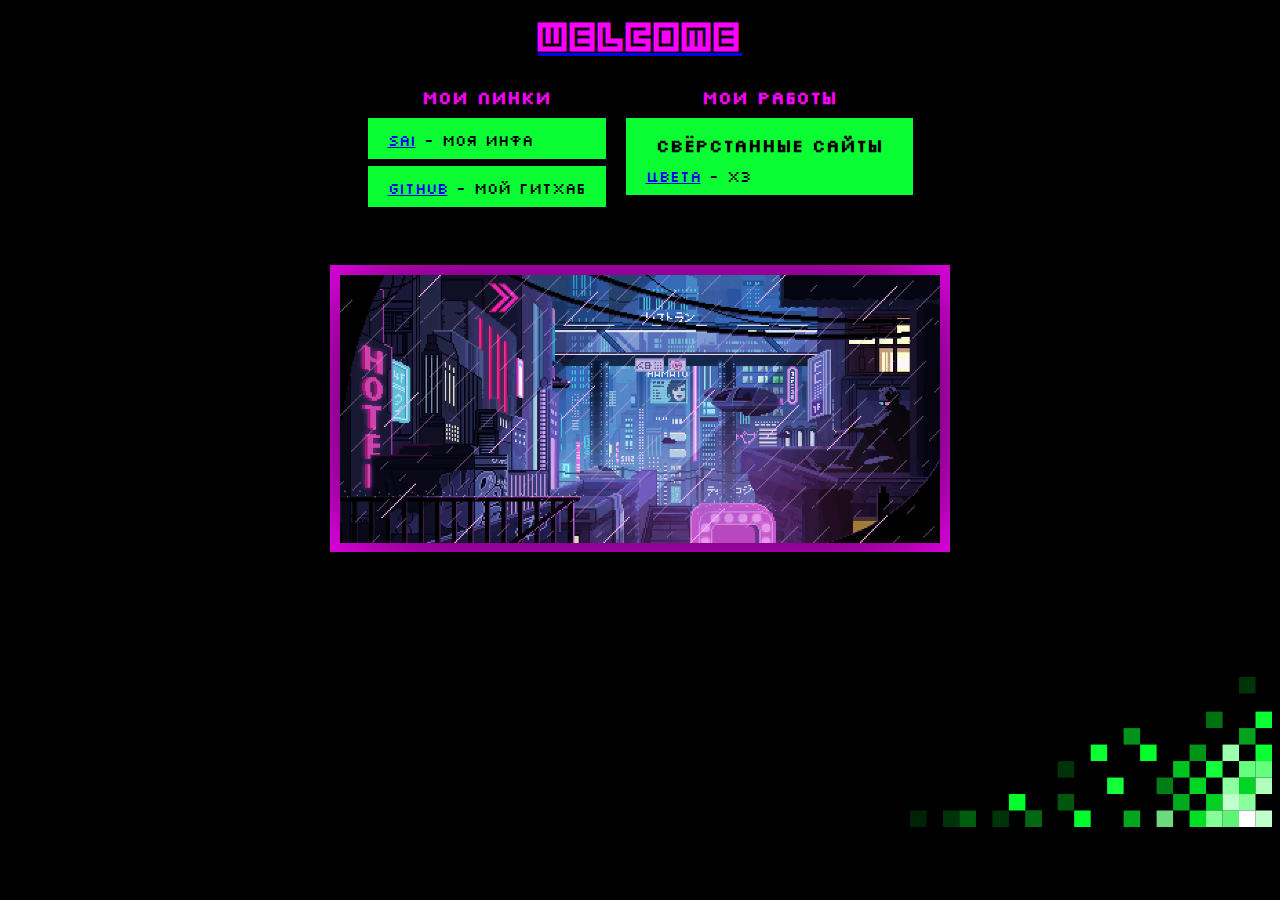
==== commit ae26a395: "update..." ====
--- a/index.html
+++ b/index.html
@@ -36,6 +36,7 @@
 </head>
 
 <body bgcolor="#000">
+
     <footer>
         <div class="social">
             <!-- <img src="materials/github.svg" alt="github"> -->
@@ -45,7 +46,9 @@
     <div class="present">
         <!-- <img class="photo" src="materials/photo.jpg"> -->
         <div>
-            <h1 class="bmcube-font" style="color: #F902FA">welcome</h1>
+            <a href="https://google.com">
+                 <h1 class="bmcube-font" style="color: #F902FA">welcome</h1>
+            </a>
         </div>
     </div>
     <div class="brain">
@@ -87,9 +90,13 @@
         </div>
     </div>
     <div>
-        <h3 class="block-title best-font" style="color: #F902FA; margin-top: 100px;" >Тут мало контента, поэтому держи Rick Meow 🐈</h3>
-        <video class="meow" controls>
+        <!-- <h3 class="block-title best-font" style="color: #F902FA; margin-top: 100px;" >Тут мало контента, поэтому держи Rick Meow 🐈</h3> -->
+        <!-- <video class="player" controls>
             <source src="materials/Never-gonna-Meow-you-up.mp4" type="video/mp4">
+            Your browser does not support the video tag.
+        </video> -->
+        <video class="player" autoplay muted loop>
+            <source src="materials/tOtgGEUXobAvunWDtR2Xy8TdQXR6lBvT7E7QQVTcPcw.mp4" type="video/mp4">
             Your browser does not support the video tag.
         </video>
     </div>
--- a/styles/style.css
+++ b/styles/style.css
@@ -1,37 +1,12 @@
 .best-font{
-    /* font-family: "Montserrat", sans-serif;
-    font-weight: 700;
-    font-style: normal; */
     font-family: silkscreen;
 
     
 }
 
-
-.pixel-font {
-    font-family: PixelFont;
-}
 
 .bmcube-font {
     font-family: bmcube;
-}
-
-.main-text {
-    font-family: PixelFont;
-
-    /* font-family: "Montserrat", sans-serif;
-    font-weight: 700;
-    font-style: normal;
-    font-size: 20px;
-    padding-left: 1%; */
-}
-
-.second-font{
-    font-family: PixelFont;
-
-    /* font-family:'Gill Sans', 'Gill Sans MT', Calibri, 'Trebuchet MS', sans-serif;
-    font-weight: 600;
-    font-size: 14px; */
 }
 
 
@@ -65,11 +40,15 @@
 
 .block {
     background-color: rgb(255, 175, 175);
-    /* border-radius: 10px; */
-
     padding: 1px 0px;
     margin: 3% auto;
     min-width: 200px;
+    transition: 0.2s ease-in-out;
+}
+
+.block:hover{
+    /* transform: scale(1.2); */
+    box-shadow: inset 0px 0px 0px 6px #F902FA;
 }
 
 p {
@@ -96,13 +75,22 @@
     /* min-width: 300px; */
 }
 
-.meow{
+.player{
+    /* filter: blur(2px); */
     display: block;
-    margin: 0px auto;
-    border-radius: 20px;
+    margin: 50px auto;
+    /* border-radius: 20px; */
+    padding: 10px;
+    width: 80%;
     max-width: 600px;
-    background-color: black;
-    box-shadow: 10px;
+    background-color: #00000076;    
+    transition: 0.2s ease-in-out;
+    box-shadow: inset 0px 0px 100px 20px #F902FA;
+    
+}
+
+.player:hover{
+    box-shadow: inset 0px 0px 20px 10px #0AFE33;   
 }
 
 .social {
@@ -165,8 +153,19 @@
         margin: 2% 20px;
     } 
 
-    .meow{
-        max-width: 350px;
+    .block:hover{
+        /* transform: scale(1.2); */
+        box-shadow: none;
+    }
+
+    .player{
+        max-width: 90%;
+        box-shadow: inset 0px 0px 100px 10px #F902FA;
+
+    }
+
+    .player:hover{
+        box-shadow: none
     }
 
     .container {
@@ -188,26 +187,30 @@
         border-radius: 2.5px;
     } */
 
-    .name {
+    /* .name {
         margin: 10px;
         line-height: 25px;
         width: 100%;
-    }
-
-    .block {
+    } */
+
+    /* .block {
         background-color: rgb(255, 175, 175);
-        /* border-radius: 5px; */
-    
         padding: 1px 5px;
         margin: 3% 1px;
         min-width: 100px;
-    }
-
-    .meow{
+    } */
+
+    /* .player{
         max-width: 350px;
+    } */
+
+    .block {
+        /* margin: 5px; */
+        padding: 1px;
     }
 
     p {
-        padding: 0px 5px;
+        margin: 5px;
+        padding: 1px 10px;
     }
 }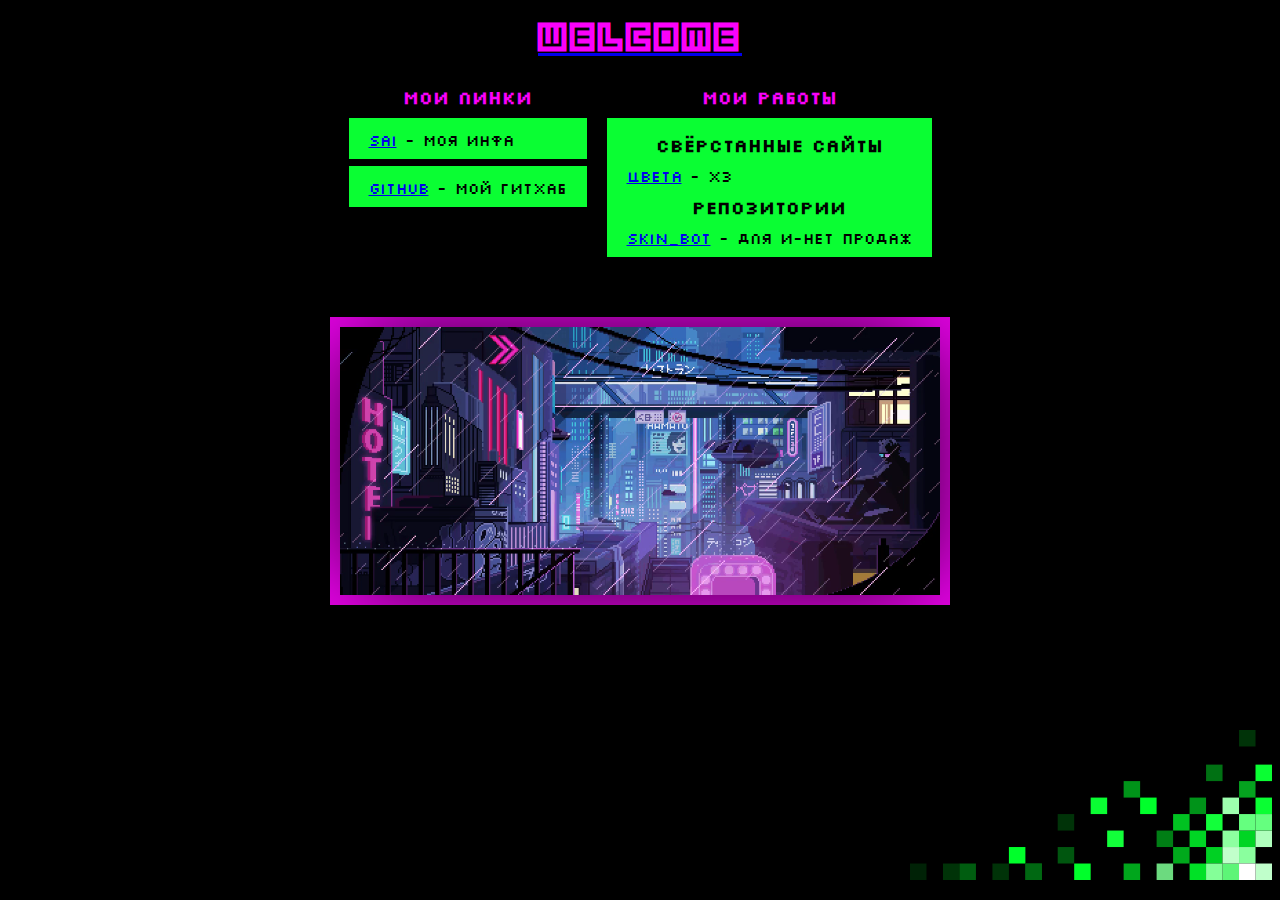
==== commit c643e2f1: "Update index.html" ====
--- a/index.html
+++ b/index.html
@@ -84,6 +84,10 @@
                         <div class="block-info second-font">
                             <p class="best-font"><a href="colors.html">Цвета</a> - хз</p>
                         </div>
+                        <h3 class="block-title best-font" text="#F902FA">Репозитории</h3>
+                        <div class="block-info second-font">
+                            <p class="best-font"><a href="https://github.com/MrStewie404/skin-bot">skin_bot</a> - для и-нет продаж</p>
+                        </div>
                     </div>
                 </div>
             </div>
@@ -105,4 +109,4 @@
         <img src="materials/pixels.svg" alt="pixels" class="fixed-element" style="height: 150px;">
 </article>
 
-</html>+</html>
--- a/styles/style.css
+++ b/styles/style.css
@@ -83,7 +83,7 @@
     padding: 10px;
     width: 80%;
     max-width: 600px;
-    background-color: #00000076;    
+    /* background-color: #00000076;     */
     transition: 0.2s ease-in-out;
     box-shadow: inset 0px 0px 100px 20px #F902FA;
     
@@ -200,9 +200,14 @@
         min-width: 100px;
     } */
 
-    /* .player{
-        max-width: 350px;
-    } */
+    .player{
+        transition: none;
+        box-shadow: inset 0px 0px 100px 20px #F902FA;    
+    }
+
+    .player:hover{
+        box-shadow: inset 0px 0px 100px 20px #F902FA;    
+    }
 
     .block {
         /* margin: 5px; */
